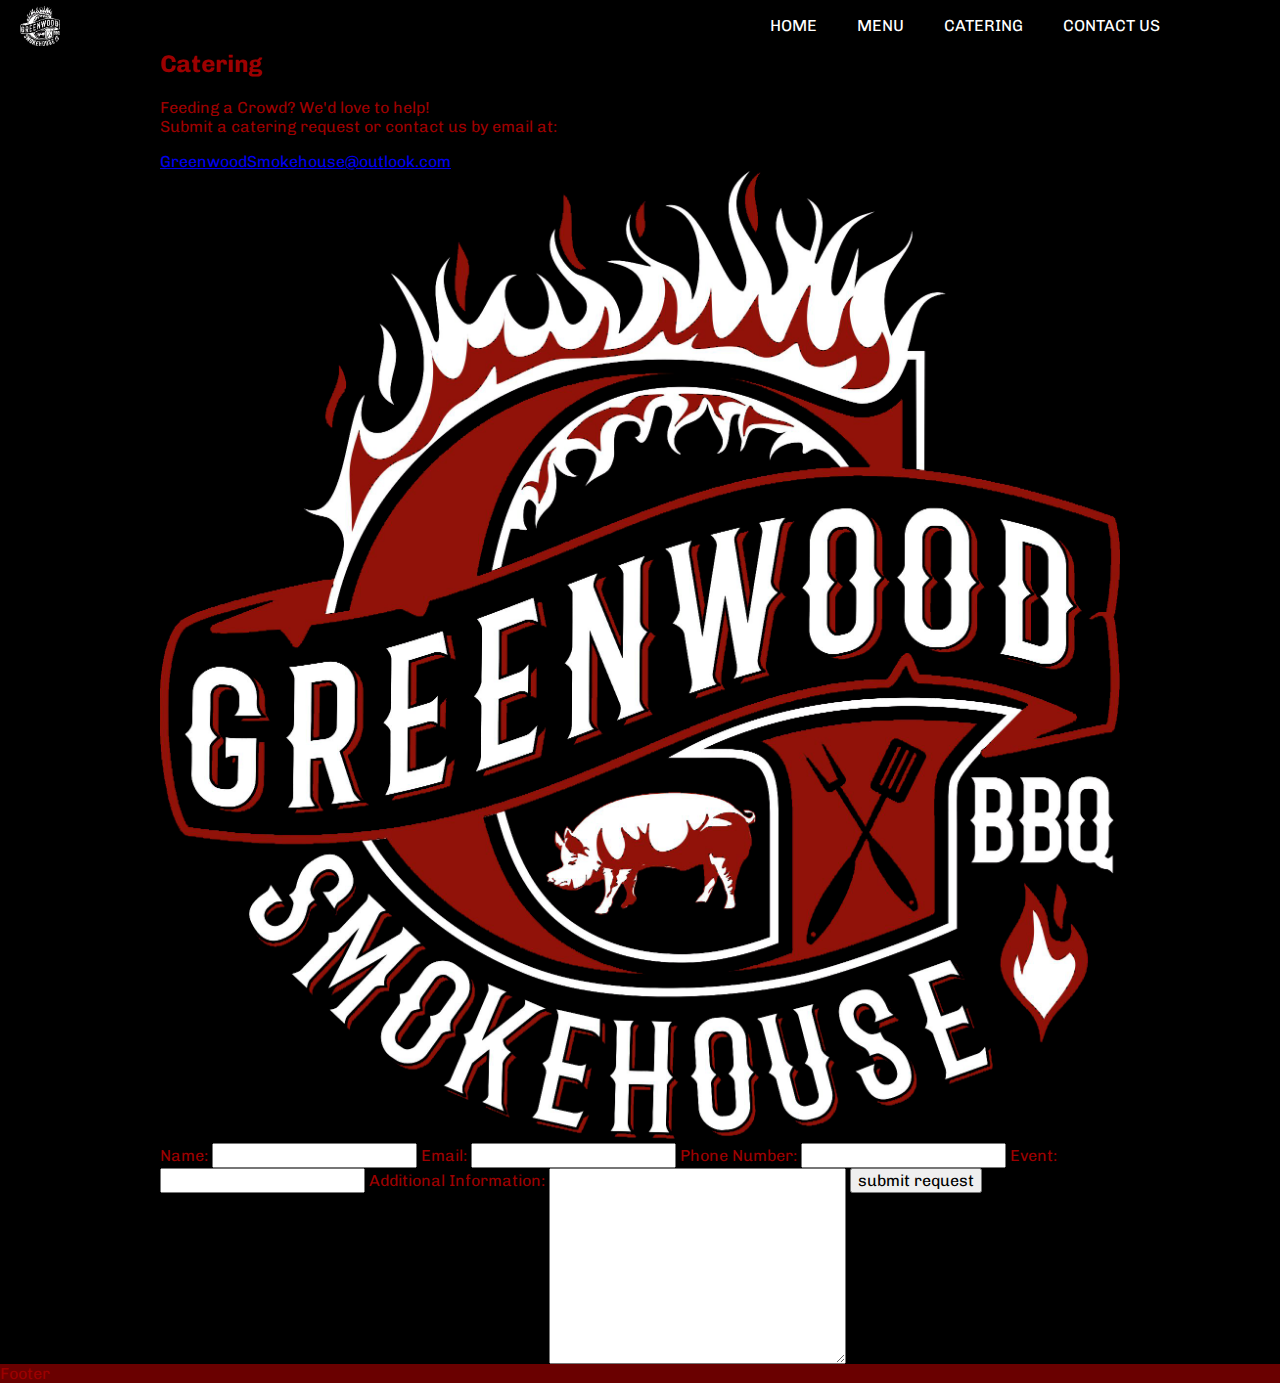
==== catering.html @ 719d257f "adding caterting page" ====
<!DOCTYPE html>
<html lang="en">
<head>
    <meta charset="UTF-8">
    <meta name="viewport" content="width=device-width, initial-scale=1.0">
    <meta http-equiv="X-UA-Compatible" content="ie=edge">
    <link type="image/png" href="./assets/logos/black-no-bg.png" rel="icon" />
    <link
    rel="stylesheet"
    href="https://use.fontawesome.com/releases/v5.0.13/css/all.css"
    integrity="sha384-DNOHZ68U8hZfKXOrtjWvjxusGo9WQnrNx2sqG0tfsghAvtVlRW3tvkXWZh58N9jp"
    crossorigin="anonymous"
  />
    <title>Catering | Greenwood Smokehouse</title>
    <link
    href="https://fonts.googleapis.com/css?family=Chivo:400,700|Rye"
    rel="stylesheet"
  />
  <link rel="stylesheet" href="./styles/styles.css" />

</head>
<body>
    <header>
        <div class="menu-bar">
            <div class="menu-left">
              <div class="menu-image-container black-inverse-img">
                <img src="./assets/logos/black-inverse.png" alt="" />
              </div>
              <div class="menu-image-container color-img-hover">
                <img src="./assets/logos/red-white-no-bg.png" alt="" />
              </div>
            </div>
            <div class="menu-right">
              <nav>
                <ul>
                  <li><a class="menu-link" href="#">Home</a></li>
                  <li><a class="menu-link" href="#">Menu</a></li>
                  <li><a class="menu-link" href="#">Catering</a></li>
                  <li><a class="menu-link" href="#">Contact Us</a></li>
                  <li>
                    <a href="#"><i class="fab fa-facebook-square"></i></a>
                  </li>
                  <li>
                    <a href="#"><i class="fab fa-instagram"></i></a>
                  </li>
                </ul>
              </nav>
            </div>
          </div>
    </header>
    <main class="catering-main">
      <div class="wrapper">
        <div class="catering-left">
          <h2>Greenwood Smokehouse<br/>Catering</h2>
          <p>Feeding a Crowd? We'd love to help!<br/>Submit a catering request or contact us by email at: </p>
          <a href="mailto:greenwoodsmokehouse@outlook.com?Subject=Catering%20Request" target="_top">GreenwoodSmokehouse@outlook.com</a>
          <div class="catering-image-container">
            <img src="./assets/logos/red-white-no-bg.png" alt="">
          </div>
        </div>
        <div class="catering-right">

          <form action="https://formspree.io/me@tylerackerman.io" method="POST" />

            <label for="name">Name:</label>
            <input type="text" id="name" name="name" required>

            <label for="email">Email:</label>
            <input type="email" id="email" name="email" required>

            <label for="phone-number">Phone Number:</label>
            <input type="text" id="phone-number" name="phone-number" required>

            <label for="event">Event:</label>
            <input type="text" id="event" name="event">

            <label for="message">Additional Information:</label>
            <textarea name="message" id="message" name="message" cols="30" rows="10"></textarea>

            <input type="submit" value="submit request">
          </form>

        </div>

      </div>

    </main>
    <footer class="catering-footer">Footer</footer>
</body>
</html>
---- styles/styles.css ----
article,
aside,
details,
figcaption,
figure,
footer,
header,
hgroup,
nav,
section,
summary {
  display: block; }

audio,
canvas,
video {
  display: inline-block; }

audio:not([controls]) {
  display: none;
  height: 0; }

[hidden] {
  display: none; }

html {
  font-family: sans-serif;
  -webkit-text-size-adjust: 100%;
  -ms-text-size-adjust: 100%; }

a:focus {
  outline: thin dotted; }

a:active,
a:hover {
  outline: 0; }

h1 {
  font-size: 2em; }

abbr[title] {
  border-bottom: 1px dotted; }

b,
strong {
  font-weight: 700; }

dfn {
  font-style: italic; }

mark {
  background: #ff0;
  color: #000; }

code,
kbd,
pre,
samp {
  font-family: monospace, serif;
  font-size: 1em; }

pre {
  white-space: pre-wrap;
  word-wrap: break-word; }

q {
  quotes: \201c \201d \2018 \2019; }

small {
  font-size: 80%; }

sub,
sup {
  font-size: 75%;
  line-height: 0;
  position: relative;
  vertical-align: baseline; }

sup {
  top: -0.5em; }

sub {
  bottom: -0.25em; }

img {
  border: 0; }

svg:not(:root) {
  overflow: hidden; }

fieldset {
  border: 1px solid silver;
  margin: 0 2px;
  padding: 0.35em 0.625em 0.75em; }

button,
input,
select,
textarea {
  font-family: inherit;
  font-size: 100%;
  margin: 0; }

button,
input {
  line-height: normal; }

button, html input[type=button], input[type=reset], input[type=submit] {
  -webkit-appearance: button;
  cursor: pointer; }

button[disabled],
input[disabled] {
  cursor: default; }

input[type="checkbox"],
input[type="radio"] {
  -webkit-box-sizing: border-box;
  box-sizing: border-box;
  padding: 0; }

input[type="search"] {
  -webkit-appearance: textfield;
  -moz-box-sizing: content-box;
  -webkit-box-sizing: content-box;
  box-sizing: content-box; }

input[type="search"]::-webkit-search-cancel-button,
input[type="search"]::-webkit-search-decoration {
  -webkit-appearance: none; }

textarea {
  overflow: auto;
  vertical-align: top; }

table {
  border-collapse: collapse;
  border-spacing: 0; }

body,
figure {
  margin: 0; }

legend,
button::-moz-focus-inner,
input::-moz-focus-inner {
  border: 0;
  padding: 0; }

.clearfix:after {
  visibility: hidden;
  display: block;
  font-size: 0;
  content: "";
  clear: both;
  height: 0; }

* {
  -moz-box-sizing: border-box;
  -webkit-box-sizing: border-box;
  box-sizing: border-box; }

img {
  max-width: 100%; }

.wrapper {
  max-width: 1100px;
  width: 75%;
  margin: 0 auto; }

html * {
  outline: none !important; }

@media (max-width: 1200px) {
  .wrapper {
    width: 85%; } }

html {
  scroll-behavior: smooth; }

h3 {
  margin: 0; }

body {
  background: black;
  color: #9d0000;
  font-family: "Chivo", sans-serif; }

header {
  overflow: hidden; }

.menu-bar {
  position: fixed;
  width: 100%;
  background: black;
  padding: 0px 20px;
  display: -webkit-box;
  display: -ms-flexbox;
  display: flex;
  -webkit-box-align: center;
  -ms-flex-align: center;
  align-items: center;
  -webkit-box-pack: justify;
  -ms-flex-pack: justify;
  justify-content: space-between;
  z-index: 10; }

.black-inverse-img {
  background: white;
  width: 40px;
  height: 40px;
  opacity: 1;
  -webkit-transition: ease-out 0.15s all;
  -o-transition: ease-out 0.15s all;
  transition: ease-out 0.15s all; }

.color-img-hover {
  background: black;
  width: 40px;
  height: 40px;
  opacity: 0;
  position: absolute;
  top: 5px;
  -webkit-transition: ease-out 0.15s all;
  -o-transition: ease-out 0.15s all;
  transition: ease-out 0.15s all; }

.menu-left {
  cursor: pointer; }
  .menu-left .menu-image-container {
    -webkit-transition: ease-out 0.15s all;
    -o-transition: ease-out 0.15s all;
    transition: ease-out 0.15s all; }
  .menu-left:hover .color-img-hover {
    opacity: 1; }
  .menu-left:hover .black-inverse-img {
    opacity: 0; }

.menu-right ul {
  display: -webkit-box;
  display: -ms-flexbox;
  display: flex;
  list-style-type: none; }
  .menu-right ul li {
    padding: 0px 20px; }
    .menu-right ul li a {
      text-decoration: none;
      color: #ffffff;
      -webkit-transition: ease-out 0.15s all;
      -o-transition: ease-out 0.15s all;
      transition: ease-out 0.15s all;
      text-transform: uppercase; }
      .menu-right ul li a:hover i.fa-instagram {
        background: -webkit-radial-gradient(30% 107%, circle, #fdf497 0%, #fdf497 5%, #fd5949 45%, #d6249f 60%, #285aeb 90%);
        background: -o-radial-gradient(30% 107%, circle, #fdf497 0%, #fdf497 5%, #fd5949 45%, #d6249f 60%, #285aeb 90%);
        background: radial-gradient(circle at 30% 107%, #fdf497 0%, #fdf497 5%, #fd5949 45%, #d6249f 60%, #285aeb 90%);
        -webkit-background-clip: text;
        -webkit-text-fill-color: transparent; }
      .menu-right ul li a.menu-link:hover {
        text-shadow: #9d0000 3px 3px 3px; }
      .menu-right ul li a:hover i.fa-facebook-square {
        color: #3b5998; }

header i.fa-facebook-square {
  right: 65px;
  font-size: 15.4px;
  font-size: 1.54rem;
  position: absolute;
  top: 50%;
  -webkit-transform: translateY(-50%);
  -ms-transform: translateY(-50%);
  transform: translateY(-50%); }

header i.fa-instagram {
  right: 20px;
  font-size: 15.4px;
  font-size: 1.54rem;
  position: absolute;
  top: 50%;
  -webkit-transform: translateY(-50%);
  -ms-transform: translateY(-50%);
  transform: translateY(-50%); }

.splash {
  z-index: 1;
  height: calc(100vh);
  background: -webkit-gradient(linear, left top, left bottom, from(rgba(0, 0, 0, 0.5)), to(rgba(0, 0, 0, 0.5))), url("../assets/background/flaming-bg.jpeg");
  background: -webkit-linear-gradient(rgba(0, 0, 0, 0.5), rgba(0, 0, 0, 0.5)), url("../assets/background/flaming-bg.jpeg");
  background: -o-linear-gradient(rgba(0, 0, 0, 0.5), rgba(0, 0, 0, 0.5)), url("../assets/background/flaming-bg.jpeg");
  background: linear-gradient(rgba(0, 0, 0, 0.5), rgba(0, 0, 0, 0.5)), url("../assets/background/flaming-bg.jpeg");
  background-attachment: fixed;
  background-size: cover;
  -webkit-filter: blur(4px);
  filter: blur(4px); }

.splash-contents {
  position: absolute;
  top: 45%;
  left: 50%;
  -webkit-transform: translate(-50%, -50%);
  -ms-transform: translate(-50%, -50%);
  transform: translate(-50%, -50%);
  z-index: 2;
  display: -webkit-box;
  display: -ms-flexbox;
  display: flex;
  -webkit-box-orient: vertical;
  -webkit-box-direction: normal;
  -ms-flex-flow: column wrap;
  flex-flow: column wrap;
  -webkit-box-align: center;
  -ms-flex-align: center;
  align-items: center; }
  .splash-contents img {
    height: 400px; }

.splash-text h2 {
  color: #ffffff;
  text-shadow: #9d0000 1px 1px 0px;
  font-size: 14px;
  font-size: 1.4rem;
  text-transform: uppercase;
  font-family: "Rye", cursive;
  text-align: center;
  padding-top: 30px; }

.splash-buttons {
  padding-top: 40px; }
  .splash-buttons a {
    padding: 10px 15px;
    text-decoration: none;
    text-transform: uppercase; }
    .splash-buttons a.learn-more {
      background-color: #9d0000;
      color: white;
      font-weight: bold;
      -webkit-transition: ease-out 0.15s all;
      -o-transition: ease-out 0.15s all;
      transition: ease-out 0.15s all; }
      .splash-buttons a.learn-more:hover {
        background-color: #d00000; }

.header-bottom {
  position: absolute;
  bottom: 0;
  background-color: rgba(157, 0, 0, 0.7);
  width: 100%;
  display: -webkit-box;
  display: -ms-flexbox;
  display: flex;
  -webkit-box-pack: justify;
  -ms-flex-pack: justify;
  justify-content: space-between;
  color: #ffffff;
  padding: 15px 20px;
  text-shadow: 3px 1px 1px #000000; }
  .header-bottom i {
    margin-right: 15px; }

.features {
  background-color: #000000;
  color: #ffffff;
  text-align: center;
  text-shadow: 2px 2px 1px #9d0000;
  padding: 50px 0 100px; }

.features__all {
  display: -webkit-box;
  display: -ms-flexbox;
  display: flex;
  -webkit-box-orient: horizontal;
  -webkit-box-direction: normal;
  -ms-flex-flow: row wrap;
  flex-flow: row wrap; }

.features__third {
  width: 33%;
  display: -webkit-box;
  display: -ms-flexbox;
  display: flex;
  -webkit-box-orient: vertical;
  -webkit-box-direction: normal;
  -ms-flex-flow: column wrap;
  flex-flow: column wrap;
  -webkit-box-align: center;
  -ms-flex-align: center;
  align-items: center;
  -webkit-box-pack: center;
  -ms-flex-pack: center;
  justify-content: center; }

.feature-icon-container {
  width: 150px;
  margin: 0 auto;
  padding: 20px 0; }
  .feature-icon-container img {
    height: 150px;
    -webkit-filter: drop-shadow(3px 3px 0 #9d0000);
    filter: drop-shadow(3px 3px 0 #9d0000); }

.features__title {
  font-family: "Rye", cursive;
  text-transform: uppercase;
  font-size: 22.4px;
  font-size: 2.24rem;
  margin-bottom: 40px; }

.third__title {
  font-size: 14px;
  font-size: 1.4rem; }

.third__title {
  -webkit-perspective: 1800px;
  perspective: 1800px; }

.card-flip {
  margin-top: 20px;
  position: relative;
  -webkit-transition: 0.4s all linear;
  -o-transition: 0.4s all linear;
  transition: 0.4s all linear;
  -webkit-transform-style: preserve-3d;
  transform-style: preserve-3d;
  width: 100%;
  height: 150px;
  transform-style: preserve-3d; }
  .card-flip:hover {
    -webkit-transform: rotateY(180deg);
    transform: rotateY(180deg); }
  .card-flip .front,
  .card-flip .back {
    position: absolute;
    -webkit-backface-visibility: hidden;
    backface-visibility: hidden;
    width: 100%; }
  .card-flip .front {
    -webkit-transform: rotateY(0deg);
    transform: rotateY(0deg);
    height: 100; }
  .card-flip .back {
    -webkit-transform: rotateY(180deg);
    transform: rotateY(180deg);
    height: 200px; }
  .card-flip .info-img {
    width: 40px;
    margin: 0 auto;
    padding: 10px 0 0 0; }
  .card-flip .info-text {
    text-shadow: none; }

footer {
  background-color: #6a0000; }
  footer .wrapper {
    color: #ffffff;
    display: -webkit-box;
    display: -ms-flexbox;
    display: flex;
    -webkit-box-pack: justify;
    -ms-flex-pack: justify;
    justify-content: space-between;
    -webkit-box-align: center;
    -ms-flex-align: center;
    align-items: center; }

footer li {
  list-style-type: none; }
  footer li a {
    text-decoration: none; }
    footer li a i {
      color: #ffffff;
      font-size: 15.4px;
      font-size: 1.54rem;
      margin-left: 10px; }
      footer li a i.fa-instagram:hover {
        background: -webkit-radial-gradient(30% 107%, circle, #fdf497 0%, #fdf497 5%, #fd5949 45%, #d6249f 60%, #285aeb 90%);
        background: -o-radial-gradient(30% 107%, circle, #fdf497 0%, #fdf497 5%, #fd5949 45%, #d6249f 60%, #285aeb 90%);
        background: radial-gradient(circle at 30% 107%, #fdf497 0%, #fdf497 5%, #fd5949 45%, #d6249f 60%, #285aeb 90%);
        -webkit-background-clip: text;
        -webkit-text-fill-color: transparent; }
      footer li a i.fa-facebook-square:hover {
        color: #3b5998; }
      footer li a i.fa-tripadvisor:hover {
        background: -webkit-linear-gradient(330deg, #00af87, #ffea4c);
        background: -o-linear-gradient(330deg, #00af87, #ffea4c);
        background: linear-gradient(120deg, #00af87, #ffea4c);
        -webkit-background-clip: text;
        -webkit-text-fill-color: transparent; }
      footer li a i.fa-twitter-square:hover {
        color: #00a2f8; }

footer ul {
  display: -webkit-box;
  display: -ms-flexbox;
  display: flex; }

.catering-splash {
  background: -webkit-gradient(linear, left top, left bottom, from(rgba(0, 0, 0, 0.4)), to(rgba(0, 0, 0, 0.4))), url("../assets/background/meat-sticks.jpeg");
  background: -webkit-linear-gradient(rgba(0, 0, 0, 0.4), rgba(0, 0, 0, 0.4)), url("../assets/background/meat-sticks.jpeg");
  background: -o-linear-gradient(rgba(0, 0, 0, 0.4), rgba(0, 0, 0, 0.4)), url("../assets/background/meat-sticks.jpeg");
  background: linear-gradient(rgba(0, 0, 0, 0.4), rgba(0, 0, 0, 0.4)), url("../assets/background/meat-sticks.jpeg");
  background-size: cover;
  background-repeat: no-repeat;
  background-attachment: fixed;
  -webkit-filter: blur(4px);
  filter: blur(4px);
  height: 300px; }

.catering {
  position: relative;
  overflow: hidden; }

.catering .wrapper {
  position: absolute;
  top: 25%;
  -webkit-transform: translateY(-50%);
  -ms-transform: translateY(-50%);
  transform: translateY(-50%);
  width: 100%;
  text-align: center;
  right: 50%;
  -webkit-transform: translateX(50%);
  -ms-transform: translateX(50%);
  transform: translateX(50%); }
  .catering .wrapper h3 {
    font-family: "Rye", cursive;
    color: #ffffff;
    text-transform: uppercase;
    text-shadow: #000000 3px 3px 3px;
    font-size: 22.4px;
    font-size: 2.24rem; }
  .catering .wrapper h4 {
    color: #ffffff;
    text-shadow: #000000 3px 3px 3px;
    margin: 10px 0;
    font-style: italic;
    font-size: 14px;
    font-size: 1.4rem; }
  .catering .wrapper .catering-button-container {
    margin-top: 40px; }
    .catering .wrapper .catering-button-container a {
      padding: 10px 15px;
      text-decoration: none;
      text-transform: uppercase;
      background-color: #9d0000;
      color: #ffffff;
      font-weight: bold;
      -webkit-transition: ease-out 0.15s all;
      -o-transition: ease-out 0.15s all;
      transition: ease-out 0.15s all; }
      .catering .wrapper .catering-button-container a:hover {
        background-color: #d00000; }

.instagram-feed {
  background-color: #000000;
  padding-bottom: 60px; }

.gallery-title {
  font-family: "Rye", cursive;
  color: #ffffff;
  text-shadow: #9d0000 3px 3px 3px;
  text-transform: uppercase;
  text-align: center; }
  .gallery-title h2 {
    font-size: 22.4px;
    font-size: 2.24rem;
    padding: 80px 0 40px 0;
    margin: 0; }

.gallery-subtitle {
  text-align: center;
  color: #ffffff;
  font-size: 12.6px;
  font-size: 1.26rem;
  font-style: italic;
  margin-bottom: 40px; }
  .gallery-subtitle a {
    text-decoration: none;
    text-shadow: 2px 2px 1px #9d0000;
    color: #ffffff;
    -webkit-transition: ease-out 0.15s all;
    -o-transition: ease-out 0.15s all;
    transition: ease-out 0.15s all; }
    .gallery-subtitle a:hover {
      color: #9d0000;
      text-shadow: 2px 2px 1px #000000; }
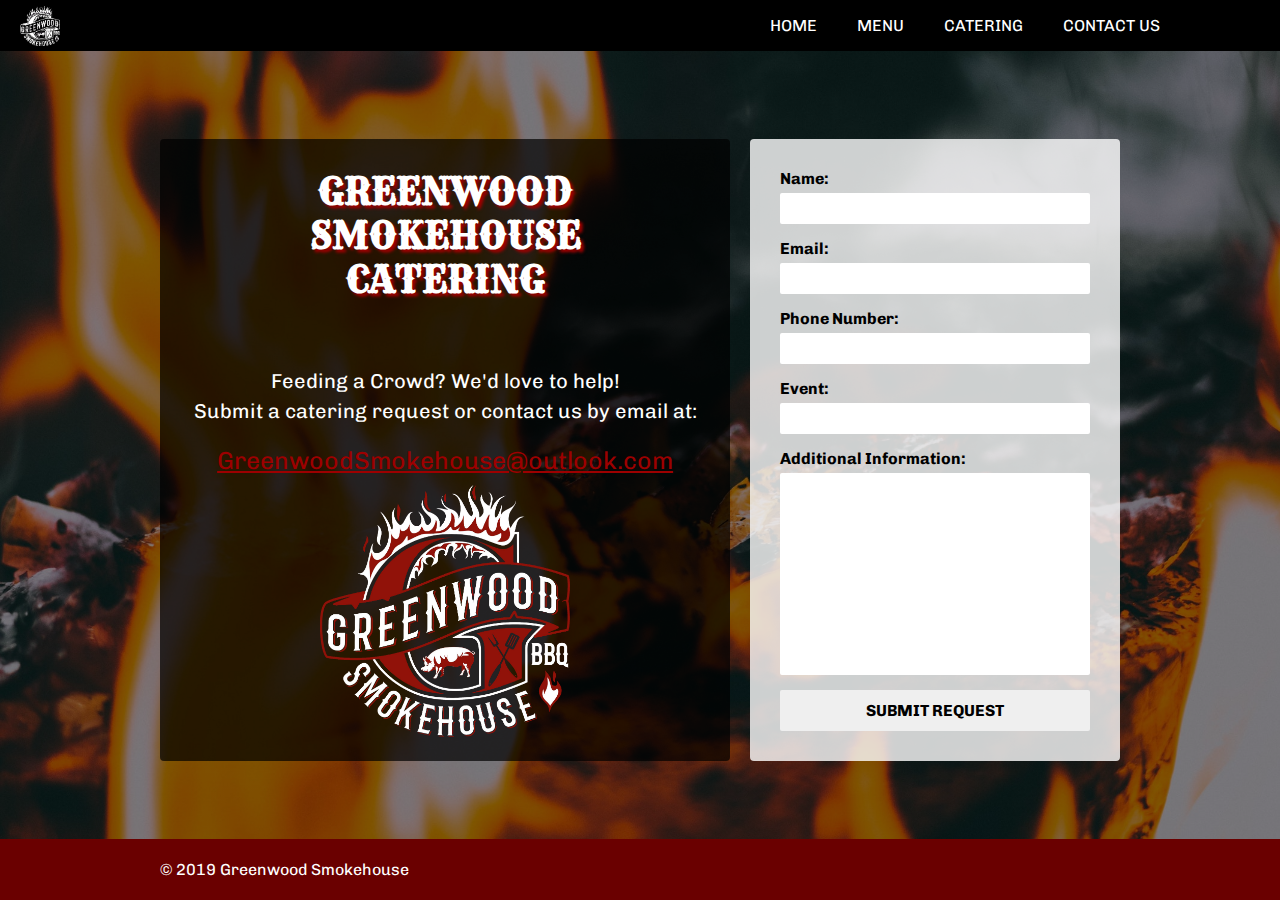
==== commit b80bdd35: "finished catering form" ====
--- a/catering.html
+++ b/catering.html
@@ -85,6 +85,36 @@
       </div>
 
     </main>
-    <footer class="catering-footer">Footer</footer>
+    <footer class="catering-footer">
+      <div class="wrapper">
+        <div class="footer-left">© 2019 Greenwood Smokehouse</div>
+        <div class="footer-right">
+          <ul class="footer-icons">
+            <li>
+              <a href="#">
+                <i class="fab fa-facebook-square"></i>
+              </a>
+            </li>
+            <li>
+              <a href="#">
+                <i class="fab fa-instagram"></i>
+              </a>
+            </li>
+            <li>
+              <a href="#">
+                <i class="fab fa-twitter-square"></i>
+              </a>
+            </li>
+            <li>
+              <a
+                href="https://www.tripadvisor.ca/Restaurant_Review-g155019-d5857743-Reviews-Greenwood_Smokehouse_BBQ-Toronto_Ontario.html"
+              >
+                <i class="fab fa-tripadvisor"></i>
+              </a>
+            </li>
+          </ul>
+        </div>
+      </div>
+    </footer>
 </body>
 </html>--- a/styles/styles.css
+++ b/styles/styles.css
@@ -583,3 +583,117 @@
     .gallery-subtitle a:hover {
       color: #9d0000;
       text-shadow: 2px 2px 1px #000000; }
+
+main.catering-main {
+  position: relative;
+  display: -webkit-box;
+  display: -ms-flexbox;
+  display: flex;
+  -webkit-box-pack: center;
+  -ms-flex-pack: center;
+  justify-content: center;
+  -webkit-box-align: center;
+  -ms-flex-align: center;
+  align-items: center;
+  height: 100vh;
+  background-image: -webkit-gradient(linear, left top, left bottom, from(rgba(0, 0, 0, 0.5)), to(rgba(0, 0, 0, 0.5))), url("../assets/background/flaming-bg.jpeg");
+  background-image: -webkit-linear-gradient(rgba(0, 0, 0, 0.5), rgba(0, 0, 0, 0.5)), url("../assets/background/flaming-bg.jpeg");
+  background-image: -o-linear-gradient(rgba(0, 0, 0, 0.5), rgba(0, 0, 0, 0.5)), url("../assets/background/flaming-bg.jpeg");
+  background-image: linear-gradient(rgba(0, 0, 0, 0.5), rgba(0, 0, 0, 0.5)), url("../assets/background/flaming-bg.jpeg");
+  background-size: cover; }
+  main.catering-main .wrapper {
+    display: -webkit-box;
+    display: -ms-flexbox;
+    display: flex; }
+
+textarea {
+  resize: none;
+  width: 100%; }
+
+.catering-left {
+  width: 60%;
+  background-color: rgba(0, 0, 0, 0.7);
+  margin-right: 10px;
+  padding: 30px;
+  border-radius: 4px;
+  position: relative;
+  color: white;
+  text-align: center; }
+  .catering-left p {
+    margin-top: 65px;
+    line-height: 30px;
+    font-size: 12.6px;
+    font-size: 1.26rem; }
+  .catering-left a {
+    font-size: 15.4px;
+    font-size: 1.54rem;
+    color: #9d0000;
+    -webkit-transition: ease-out 0.15s all;
+    -o-transition: ease-out 0.15s all;
+    transition: ease-out 0.15s all; }
+    .catering-left a:hover {
+      color: #ff3737; }
+
+.catering-right {
+  width: 40%; }
+
+.catering-right form {
+  display: -webkit-box;
+  display: -ms-flexbox;
+  display: flex;
+  -webkit-box-orient: vertical;
+  -webkit-box-direction: normal;
+  -ms-flex-flow: column wrap;
+  flex-flow: column wrap;
+  padding: 30px;
+  background-color: rgba(255, 255, 255, 0.8);
+  border-radius: 4px;
+  margin-left: 10px;
+  color: #000000; }
+  .catering-right form input,
+  .catering-right form textarea {
+    border: 1px solid transparent;
+    border-radius: 2px;
+    margin-bottom: 15px;
+    padding: 5px; }
+    .catering-right form input:focus,
+    .catering-right form textarea:focus {
+      border: 1px solid #9d0000; }
+  .catering-right form label {
+    margin-bottom: 5px;
+    font-weight: bold; }
+  .catering-right form input[type=submit] {
+    text-transform: uppercase;
+    font-weight: bold;
+    padding: 10px;
+    margin-bottom: 0;
+    -webkit-transition: ease-out 0.15s all;
+    -o-transition: ease-out 0.15s all;
+    transition: ease-out 0.15s all; }
+    .catering-right form input[type=submit]:hover {
+      background-color: #ffd0d0; }
+
+footer.catering-footer {
+  position: absolute;
+  bottom: 0;
+  width: 100%; }
+
+.catering-main h2 {
+  font-family: "Rye", cursive;
+  text-transform: uppercase;
+  color: #ffffff;
+  text-shadow: #9d0000 3px 3px 3px;
+  text-align: center;
+  font-size: 22.4px;
+  font-size: 2.24rem;
+  margin: 0; }
+
+.catering-image-container {
+  width: 250px;
+  margin: 20px auto;
+  position: absolute;
+  bottom: 0;
+  left: 50%;
+  -webkit-transform: translateX(-50%);
+  -ms-transform: translateX(-50%);
+  transform: translateX(-50%); }
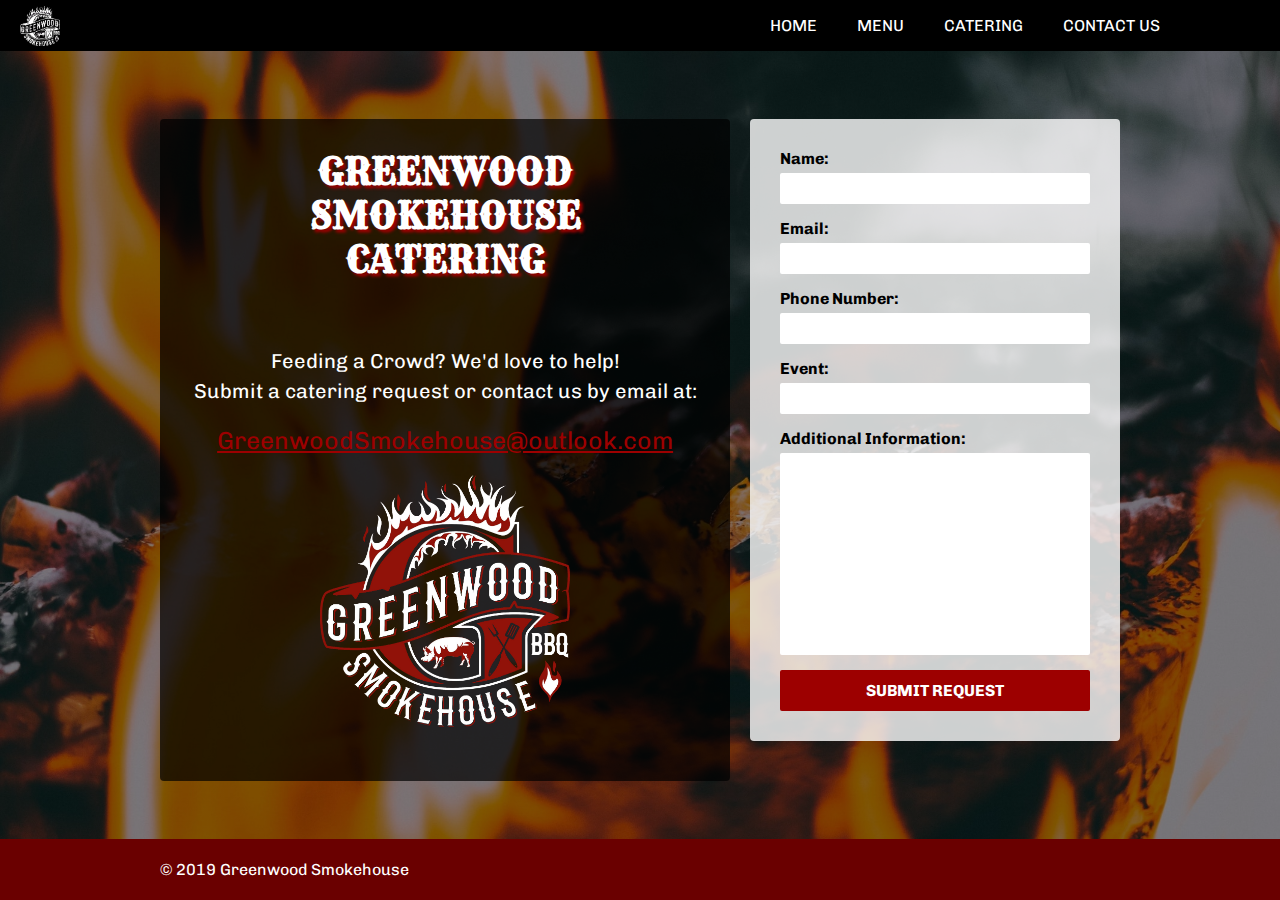
==== commit c070b457: "finished responsiveness on main" ====
--- a/catering.html
+++ b/catering.html
@@ -1,89 +1,142 @@
 <!DOCTYPE html>
 <html lang="en">
-<head>
-    <meta charset="UTF-8">
-    <meta name="viewport" content="width=device-width, initial-scale=1.0">
-    <meta http-equiv="X-UA-Compatible" content="ie=edge">
+  <head>
+    <meta charset="UTF-8" />
+    <meta name="viewport" content="width=device-width, initial-scale=1.0" />
+    <meta http-equiv="X-UA-Compatible" content="ie=edge" />
     <link type="image/png" href="./assets/logos/black-no-bg.png" rel="icon" />
     <link
-    rel="stylesheet"
-    href="https://use.fontawesome.com/releases/v5.0.13/css/all.css"
-    integrity="sha384-DNOHZ68U8hZfKXOrtjWvjxusGo9WQnrNx2sqG0tfsghAvtVlRW3tvkXWZh58N9jp"
-    crossorigin="anonymous"
-  />
+      rel="stylesheet"
+      href="https://use.fontawesome.com/releases/v5.0.13/css/all.css"
+      integrity="sha384-DNOHZ68U8hZfKXOrtjWvjxusGo9WQnrNx2sqG0tfsghAvtVlRW3tvkXWZh58N9jp"
+      crossorigin="anonymous"
+    />
     <title>Catering | Greenwood Smokehouse</title>
     <link
-    href="https://fonts.googleapis.com/css?family=Chivo:400,700|Rye"
-    rel="stylesheet"
-  />
-  <link rel="stylesheet" href="./styles/styles.css" />
+      href="https://fonts.googleapis.com/css?family=Chivo:400,700|Rye"
+      rel="stylesheet"
+    />
+    <link rel="stylesheet" href="./styles/styles.css" />
+  </head>
+  <body>
+    <header class="mobile-header">
+      <div class="menu-bar">
+        <div class="menu-left">
+          <a class="home-image" href="./index.html">
+            <div class="menu-image-container black-inverse-img">
+              <img src="./assets/logos/black-inverse.png" alt="" />
+            </div>
+            <div class="menu-image-container color-img-hover">
+              <img src="./assets/logos/red-white-no-bg.png" alt="" />
+            </div>
+          </a>
+        </div>
 
-</head>
-<body>
-    <header>
-        <div class="menu-bar">
-            <div class="menu-left">
-              <div class="menu-image-container black-inverse-img">
-                <img src="./assets/logos/black-inverse.png" alt="" />
-              </div>
-              <div class="menu-image-container color-img-hover">
-                <img src="./assets/logos/red-white-no-bg.png" alt="" />
-              </div>
+        <input id="burger" type="checkbox" />
+
+        <label for="burger">
+          <span></span>
+          <span></span>
+          <span></span>
+        </label>
+
+        <nav>
+          <ul>
+            <li><a class="menu-link" href="./index.html">Home</a></li>
+            <li><a class="menu-link" href="./menu.html">Menu</a></li>
+            <li><a class="menu-link" href="./catering.html">Catering</a></li>
+            <li><a class="menu-link" href="./contact.html">Contact Us</a></li>
+          </ul>
+        </nav>
+      </div>
+    </header>
+    <header class="normal-header">
+      <div class="menu-bar">
+        <div class="menu-left">
+          <a href="./index.html">
+            <div class="menu-image-container black-inverse-img">
+              <img src="./assets/logos/black-inverse.png" alt="" />
             </div>
-            <div class="menu-right">
-              <nav>
-                <ul>
-                  <li><a class="menu-link" href="#">Home</a></li>
-                  <li><a class="menu-link" href="#">Menu</a></li>
-                  <li><a class="menu-link" href="#">Catering</a></li>
-                  <li><a class="menu-link" href="#">Contact Us</a></li>
-                  <li>
-                    <a href="#"><i class="fab fa-facebook-square"></i></a>
-                  </li>
-                  <li>
-                    <a href="#"><i class="fab fa-instagram"></i></a>
-                  </li>
-                </ul>
-              </nav>
+            <div class="menu-image-container color-img-hover">
+              <img src="./assets/logos/red-white-no-bg.png" alt="" />
             </div>
-          </div>
+          </a>
+        </div>
+        <div class="menu-right">
+          <nav>
+            <ul>
+              <li><a class="menu-link" href="./index.html">Home</a></li>
+              <li><a class="menu-link" href="./menu.html">Menu</a></li>
+              <li><a class="menu-link" href="./catering.html">Catering</a></li>
+              <li><a class="menu-link" href="./contact.html">Contact Us</a></li>
+              <li>
+                <a href="#"><i class="fab fa-facebook-square"></i></a>
+              </li>
+              <li>
+                <a href="#"><i class="fab fa-instagram"></i></a>
+              </li>
+            </ul>
+          </nav>
+        </div>
+      </div>
     </header>
     <main class="catering-main">
       <div class="wrapper">
         <div class="catering-left">
-          <h2>Greenwood Smokehouse<br/>Catering</h2>
-          <p>Feeding a Crowd? We'd love to help!<br/>Submit a catering request or contact us by email at: </p>
-          <a href="mailto:greenwoodsmokehouse@outlook.com?Subject=Catering%20Request" target="_top">GreenwoodSmokehouse@outlook.com</a>
+          <h2>Greenwood Smokehouse<br />Catering</h2>
+          <p>
+            Feeding a Crowd? We'd love to help!<br />Submit a catering request
+            or contact us by email at:
+          </p>
+          <a
+            href="mailto:greenwoodsmokehouse@outlook.com?Subject=Catering%20Request"
+            target="_top"
+            >GreenwoodSmokehouse@outlook.com</a
+          >
           <div class="catering-image-container">
-            <img src="./assets/logos/red-white-no-bg.png" alt="">
+            <img src="./assets/logos/red-white-no-bg.png" alt="" />
           </div>
         </div>
         <div class="catering-right">
+          <form action="https://formspree.io/me@tylerackerman.io" method="POST">
+            <div>
+              <label for="name">Name:</label>
+              <input type="text" id="name" name="name" required />
+            </div>
+            <div>
+              <label for="email">Email:</label>
+              <input type="email" id="email" name="email" required />
+            </div>
 
-          <form action="https://formspree.io/me@tylerackerman.io" method="POST" />
-
-            <label for="name">Name:</label>
-            <input type="text" id="name" name="name" required>
-
-            <label for="email">Email:</label>
-            <input type="email" id="email" name="email" required>
-
-            <label for="phone-number">Phone Number:</label>
-            <input type="text" id="phone-number" name="phone-number" required>
-
-            <label for="event">Event:</label>
-            <input type="text" id="event" name="event">
+            <div>
+              <label for="phone-number">Phone Number:</label>
+              <input
+                type="text"
+                id="phone-number"
+                name="phone-number"
+                required
+              />
+            </div>
+            <div>
+              <div>
+                <label for="event">Event:</label>
+                <input type="text" id="event" name="event" />
+              </div>
+            </div>
 
             <label for="message">Additional Information:</label>
-            <textarea name="message" id="message" name="message" cols="30" rows="10"></textarea>
+            <textarea
+              name="message"
+              id="message"
+              name="message"
+              cols="30"
+              rows="10"
+            ></textarea>
 
-            <input type="submit" value="submit request">
+            <input type="submit" value="submit request" />
           </form>
-
         </div>
-
       </div>
-
     </main>
     <footer class="catering-footer">
       <div class="wrapper">
@@ -91,22 +144,29 @@
         <div class="footer-right">
           <ul class="footer-icons">
             <li>
-              <a href="#">
+              <a
+                target="_blank"
+                href="https://www.facebook.com/GreenwoodSmokehouseBBQ/"
+              >
                 <i class="fab fa-facebook-square"></i>
               </a>
             </li>
             <li>
-              <a href="#">
+              <a
+                target="_blank"
+                href="https://www.instagram.com/greenwoodsmokehousebbq/"
+              >
                 <i class="fab fa-instagram"></i>
               </a>
             </li>
             <li>
-              <a href="#">
+              <a target="_blank" href="https://twitter.com/Greenwood_BBQ">
                 <i class="fab fa-twitter-square"></i>
               </a>
             </li>
             <li>
               <a
+                target="_blank"
                 href="https://www.tripadvisor.ca/Restaurant_Review-g155019-d5857743-Reviews-Greenwood_Smokehouse_BBQ-Toronto_Ontario.html"
               >
                 <i class="fab fa-tripadvisor"></i>
@@ -116,5 +176,5 @@
         </div>
       </div>
     </footer>
-</body>
-</html>+  </body>
+</html>
--- a/styles/styles.css
+++ b/styles/styles.css
@@ -261,33 +261,35 @@
       .menu-right ul li a:hover i.fa-facebook-square {
         color: #3b5998; }
 
-header i.fa-facebook-square {
-  right: 65px;
-  font-size: 15.4px;
-  font-size: 1.54rem;
-  position: absolute;
-  top: 50%;
-  -webkit-transform: translateY(-50%);
-  -ms-transform: translateY(-50%);
-  transform: translateY(-50%); }
-
-header i.fa-instagram {
-  right: 20px;
-  font-size: 15.4px;
-  font-size: 1.54rem;
-  position: absolute;
-  top: 50%;
-  -webkit-transform: translateY(-50%);
-  -ms-transform: translateY(-50%);
-  transform: translateY(-50%); }
+header {
+  position: relative; }
+  header i.fa-facebook-square {
+    right: 65px;
+    font-size: 15.4px;
+    font-size: 1.54rem;
+    position: absolute;
+    top: 50%;
+    -webkit-transform: translateY(-50%);
+    -ms-transform: translateY(-50%);
+    transform: translateY(-50%); }
+  header i.fa-instagram {
+    right: 20px;
+    font-size: 15.4px;
+    font-size: 1.54rem;
+    position: absolute;
+    top: 50%;
+    -webkit-transform: translateY(-50%);
+    -ms-transform: translateY(-50%);
+    transform: translateY(-50%); }
 
 .splash {
   z-index: 1;
+  overflow: scroll;
   height: calc(100vh);
-  background: -webkit-gradient(linear, left top, left bottom, from(rgba(0, 0, 0, 0.5)), to(rgba(0, 0, 0, 0.5))), url("../assets/background/flaming-bg.jpeg");
-  background: -webkit-linear-gradient(rgba(0, 0, 0, 0.5), rgba(0, 0, 0, 0.5)), url("../assets/background/flaming-bg.jpeg");
-  background: -o-linear-gradient(rgba(0, 0, 0, 0.5), rgba(0, 0, 0, 0.5)), url("../assets/background/flaming-bg.jpeg");
-  background: linear-gradient(rgba(0, 0, 0, 0.5), rgba(0, 0, 0, 0.5)), url("../assets/background/flaming-bg.jpeg");
+  background: -webkit-gradient(linear, left top, left bottom, from(rgba(0, 0, 0, 0.5)), to(rgba(0, 0, 0, 0.5))), url("../assets/background/flaming_bg.jpg");
+  background: -webkit-linear-gradient(rgba(0, 0, 0, 0.5), rgba(0, 0, 0, 0.5)), url("../assets/background/flaming_bg.jpg");
+  background: -o-linear-gradient(rgba(0, 0, 0, 0.5), rgba(0, 0, 0, 0.5)), url("../assets/background/flaming_bg.jpg");
+  background: linear-gradient(rgba(0, 0, 0, 0.5), rgba(0, 0, 0, 0.5)), url("../assets/background/flaming_bg.jpg");
   background-attachment: fixed;
   background-size: cover;
   -webkit-filter: blur(4px);
@@ -312,7 +314,7 @@
   -ms-flex-align: center;
   align-items: center; }
   .splash-contents img {
-    height: 400px; }
+    width: 400px; }
 
 .splash-text h2 {
   color: #ffffff;
@@ -356,6 +358,30 @@
   text-shadow: 3px 1px 1px #000000; }
   .header-bottom i {
     margin-right: 15px; }
+
+@media only screen and (max-width: 1240px) {
+  .splash-text {
+    width: 620px; } }
+
+#pixlee_widget_iframe47f85a4b-662c-98f6-b21c-dbdfdcf42f59 {
+  max-width: 100vw; }
+
+@media only screen and (max-width: 500px) {
+  .splash-img {
+    width: 300px; } }
+
+@media only screen and (max-width: 550px) {
+  .header-bottom {
+    -webkit-box-pack: center;
+    -ms-flex-pack: center;
+    justify-content: center;
+    -webkit-box-align: center;
+    -ms-flex-align: center;
+    align-items: center;
+    -webkit-box-orient: vertical;
+    -webkit-box-direction: normal;
+    -ms-flex-flow: column wrap;
+    flex-flow: column wrap; } }
 
 .features {
   background-color: #000000;
@@ -448,6 +474,21 @@
   .card-flip .info-text {
     text-shadow: none; }
 
+@media only screen and (max-width: 550px) {
+  .features__all {
+    -webkit-box-orient: vertical;
+    -webkit-box-direction: normal;
+    -ms-flex-flow: column wrap;
+    flex-flow: column wrap;
+    -webkit-box-align: center;
+    -ms-flex-align: center;
+    align-items: center; }
+    .features__all .features__third {
+      margin-bottom: 80px;
+      width: 100%; }
+      .features__all .features__third.features__right {
+        margin-bottom: 0px; } }
+
 footer {
   background-color: #6a0000; }
   footer .wrapper {
@@ -492,6 +533,22 @@
   display: -webkit-box;
   display: -ms-flexbox;
   display: flex; }
+
+@media only screen and (max-width: 550px) {
+  footer .wrapper {
+    -webkit-box-pack: center;
+    -ms-flex-pack: center;
+    justify-content: center;
+    -webkit-box-align: center;
+    -ms-flex-align: center;
+    align-items: center;
+    -webkit-box-orient: vertical;
+    -webkit-box-direction: normal;
+    -ms-flex-flow: column wrap;
+    flex-flow: column wrap;
+    padding-top: 10px; }
+    footer .wrapper ul {
+      padding: 0; } }
 
 .catering-splash {
   background: -webkit-gradient(linear, left top, left bottom, from(rgba(0, 0, 0, 0.4)), to(rgba(0, 0, 0, 0.4))), url("../assets/background/meat-sticks.jpeg");
@@ -595,11 +652,11 @@
   -webkit-box-align: center;
   -ms-flex-align: center;
   align-items: center;
-  height: 100vh;
-  background-image: -webkit-gradient(linear, left top, left bottom, from(rgba(0, 0, 0, 0.5)), to(rgba(0, 0, 0, 0.5))), url("../assets/background/flaming-bg.jpeg");
-  background-image: -webkit-linear-gradient(rgba(0, 0, 0, 0.5), rgba(0, 0, 0, 0.5)), url("../assets/background/flaming-bg.jpeg");
-  background-image: -o-linear-gradient(rgba(0, 0, 0, 0.5), rgba(0, 0, 0, 0.5)), url("../assets/background/flaming-bg.jpeg");
-  background-image: linear-gradient(rgba(0, 0, 0, 0.5), rgba(0, 0, 0, 0.5)), url("../assets/background/flaming-bg.jpeg");
+  min-height: 100vh;
+  background-image: -webkit-gradient(linear, left top, left bottom, from(rgba(0, 0, 0, 0.5)), to(rgba(0, 0, 0, 0.5))), url("../assets/background/flaming_bg.jpg");
+  background-image: -webkit-linear-gradient(rgba(0, 0, 0, 0.5), rgba(0, 0, 0, 0.5)), url("../assets/background/flaming_bg.jpg");
+  background-image: -o-linear-gradient(rgba(0, 0, 0, 0.5), rgba(0, 0, 0, 0.5)), url("../assets/background/flaming_bg.jpg");
+  background-image: linear-gradient(rgba(0, 0, 0, 0.5), rgba(0, 0, 0, 0.5)), url("../assets/background/flaming_bg.jpg");
   background-size: cover; }
   main.catering-main .wrapper {
     display: -webkit-box;
@@ -662,15 +719,17 @@
   .catering-right form label {
     margin-bottom: 5px;
     font-weight: bold; }
-  .catering-right form input[type=submit] {
+  .catering-right form input[type="submit"] {
     text-transform: uppercase;
     font-weight: bold;
     padding: 10px;
     margin-bottom: 0;
     -webkit-transition: ease-out 0.15s all;
     -o-transition: ease-out 0.15s all;
-    transition: ease-out 0.15s all; }
-    .catering-right form input[type=submit]:hover {
+    transition: ease-out 0.15s all;
+    background-color: #9d0000;
+    color: #ffffff; }
+    .catering-right form input[type="submit"]:hover {
       background-color: #ffd0d0; }
 
 footer.catering-footer {
@@ -690,10 +749,404 @@
 
 .catering-image-container {
   width: 250px;
-  margin: 20px auto;
+  margin: 20px auto; }
+
+.catering-right form div {
+  display: -webkit-box;
+  display: -ms-flexbox;
+  display: flex;
+  -webkit-box-orient: vertical;
+  -webkit-box-direction: normal;
+  -ms-flex-flow: column wrap;
+  flex-flow: column wrap; }
+
+@media only screen and (max-width: 1100px) {
+  .catering-main .wrapper {
+    -webkit-box-orient: vertical;
+    -webkit-box-direction: normal;
+    -ms-flex-flow: column wrap;
+    flex-flow: column wrap;
+    -webkit-box-pack: center;
+    -ms-flex-pack: center;
+    justify-content: center;
+    -webkit-box-align: center;
+    -ms-flex-align: center;
+    align-items: center;
+    width: 80%;
+    height: initial; }
+    .catering-main .wrapper .catering-left,
+    .catering-main .wrapper .catering-right {
+      width: 100%; } }
+
+html,
+body {
+  overflow: auto; }
+
+html {
+  position: relative;
+  min-height: 100%; }
+
+.contact-us__left {
+  width: 55%;
+  padding: 25px;
+  color: #ffffff; }
+  .contact-us__left i {
+    color: #9d0000; }
+  .contact-us__left a {
+    text-decoration: none;
+    color: #ffffff; }
+  .contact-us__left h2 {
+    font-family: "Rye", cursive;
+    color: #ffffff;
+    text-transform: uppercase;
+    text-shadow: #9d0000 3px 3px 3px;
+    font-size: 19.6px;
+    font-size: 1.96rem;
+    margin: 0;
+    margin-bottom: 20px; }
+  .contact-us__left .day-hours {
+    position: relative;
+    padding-bottom: 7px; }
+    .contact-us__left .day-hours span {
+      color: #ffffff;
+      text-shadow: 3px 3px 3px #9d0000; }
+      .contact-us__left .day-hours span.hours-right {
+        color: #ffffff;
+        position: absolute;
+        left: 120px;
+        text-align: right;
+        text-shadow: none; }
+
+.contact-us__right {
+  width: 45%; }
+
+.contact-us .wrapper {
+  display: -webkit-box;
+  display: -ms-flexbox;
+  display: flex;
+  background-color: rgba(0, 0, 0, 0.7);
+  border-radius: 4px;
+  overflow: hidden;
+  position: absolute;
+  top: 10%;
+  -webkit-transform: translateY(-50%);
+  -ms-transform: translateY(-50%);
+  transform: translateY(-50%);
+  right: 50%;
+  -webkit-transform: translateX(50%);
+  -ms-transform: translateX(50%);
+  transform: translateX(50%); }
+
+.contact-footer {
   position: absolute;
   bottom: 0;
-  left: 50%;
-  -webkit-transform: translateX(-50%);
-  -ms-transform: translateX(-50%);
-  transform: translateX(-50%); }
+  width: 100%; }
+
+.contact-us {
+  background-color: #0d0d0d;
+  background-image: url("../assets/logos/red-white-no-bg.png");
+  background-repeat: no-repeat;
+  background-size: 700px;
+  height: calc(100vh - 51px);
+  background-position: center 30px;
+  position: relative;
+  top: 51px; }
+
+.contact-us__methods {
+  margin-bottom: 40px; }
+  .contact-us__methods div {
+    padding: 5px; }
+    .contact-us__methods div a {
+      font-family: "Chivo", sans-serif;
+      -webkit-transition: ease-out 0.15s all;
+      -o-transition: ease-out 0.15s all;
+      transition: ease-out 0.15s all; }
+      .contact-us__methods div a:hover {
+        color: #9d0000;
+        text-decoration: underline; }
+    .contact-us__methods div i {
+      margin-right: 10px;
+      font-size: 12.6px;
+      font-size: 1.26rem;
+      color: #ffffff;
+      text-shadow: 3px 3px 3px #9d0000; }
+
+.menu .wrapper.menu-wrapper {
+  background-color: #ffffff;
+  position: relative;
+  top: 70px;
+  padding: 20px;
+  display: -webkit-box;
+  display: -ms-flexbox;
+  display: flex;
+  -webkit-box-pack: justify;
+  -ms-flex-pack: justify;
+  justify-content: space-between;
+  -webkit-box-orient: horizontal;
+  -webkit-box-direction: normal;
+  -ms-flex-flow: row wrap;
+  flex-flow: row wrap;
+  margin-bottom: 80px;
+  border: 5px solid #9d0000; }
+  .menu .wrapper.menu-wrapper .logo-container {
+    width: 250px;
+    margin: 0 auto; }
+
+footer.menu-footer {
+  position: absolute;
+  width: 100%;
+  margin-top: 10px; }
+
+.category {
+  width: 100%; }
+  .category h2 {
+    font-family: "Rye", cursive;
+    color: #9d0000;
+    text-transform: uppercase;
+    margin: 0;
+    font-size: 16.8px;
+    font-size: 1.68rem;
+    text-align: center; }
+  .category .items-container {
+    margin-top: 15px;
+    padding: 20px 0;
+    display: -webkit-box;
+    display: -ms-flexbox;
+    display: flex;
+    -webkit-box-orient: horizontal;
+    -webkit-box-direction: normal;
+    -ms-flex-flow: row wrap;
+    flex-flow: row wrap;
+    -webkit-box-pack: justify;
+    -ms-flex-pack: justify;
+    justify-content: space-between; }
+    .category .items-container .one-item {
+      width: 48%;
+      -webkit-transition: ease-out 0.15s all;
+      -o-transition: ease-out 0.15s all;
+      transition: ease-out 0.15s all; }
+  .category span {
+    display: block;
+    font-weight: bold;
+    float: left;
+    font-size: 12.6px;
+    font-size: 1.26rem; }
+    .category span.price {
+      text-align: right;
+      font-size: 10.5px;
+      font-size: 1.05rem;
+      width: 25%; }
+    .category span.item-name {
+      width: 75%; }
+  .category p.item-info {
+    clear: both;
+    color: #000000;
+    text-align: justify; }
+
+.category-desc {
+  color: #000000;
+  font-style: italic;
+  font-size: 8.4px;
+  font-size: 0.84rem;
+  margin: 10px 0;
+  text-align: center; }
+
+.stylistic-line {
+  height: 2px;
+  width: 100px;
+  background-color: #9d0000;
+  margin: 10px auto; }
+
+.small {
+  width: 48%; }
+  .small .one-item {
+    width: 100%; }
+    .small .one-item .item-name {
+      width: 100%; }
+
+.kids .one-item {
+  margin-bottom: 16px; }
+
+.platters .one-item {
+  width: 31% !important; }
+
+.one-item:hover {
+  -webkit-transform: scale(1.02);
+  -ms-transform: scale(1.02);
+  transform: scale(1.02); }
+
+.sides .items-container {
+  -webkit-box-pack: center;
+  -ms-flex-pack: center;
+  justify-content: center; }
+  .sides .items-container .item-name {
+    text-align: center;
+    width: 250px; }
+  .sides .items-container .one-item {
+    width: 250px;
+    margin: 0 20px;
+    text-align: center; }
+  .sides .items-container .item-info {
+    text-align: center; }
+
+.menu {
+  overflow: hidden; }
+
+.menu-desc {
+  color: #000000;
+  width: 75%;
+  display: -webkit-box;
+  display: -ms-flexbox;
+  display: flex;
+  -webkit-box-orient: horizontal;
+  -webkit-box-direction: normal;
+  -ms-flex-flow: row wrap;
+  flex-flow: row wrap;
+  -ms-flex-pack: distribute;
+  justify-content: space-around;
+  margin: 0 auto; }
+  .menu-desc p {
+    width: 350px;
+    text-align: justify;
+    margin: 20px auto; }
+    .menu-desc p span {
+      font-weight: bold;
+      color: #9d0000; }
+
+.block {
+  width: 100%; }
+
+body > span {
+  text-transform: none;
+  opacity: 0.5;
+  font-weight: 300;
+  font-size: 12px; }
+
+body input + label {
+  position: fixed;
+  top: 15px;
+  right: 40px;
+  height: 20px;
+  width: 15px;
+  z-index: 5; }
+  body input + label span {
+    position: absolute;
+    width: 100%;
+    height: 2px;
+    top: 50%;
+    margin-top: -1px;
+    left: 0;
+    display: block;
+    background: #ffffff;
+    -webkit-transition: 0.5s;
+    -o-transition: 0.5s;
+    transition: 0.5s; }
+  body input + label span:first-child {
+    top: 3px; }
+  body input + label span:last-child {
+    top: 16px; }
+
+body label:hover {
+  cursor: pointer; }
+
+body input:checked + label span {
+  opacity: 0;
+  top: 50%; }
+
+body input:checked + label span:first-child {
+  opacity: 1;
+  -webkit-transform: rotate(405deg);
+  -ms-transform: rotate(405deg);
+  transform: rotate(405deg); }
+
+body input:checked + label span:last-child {
+  opacity: 1;
+  -webkit-transform: rotate(-405deg);
+  -ms-transform: rotate(-405deg);
+  transform: rotate(-405deg); }
+
+body input ~ nav {
+  background: #000000;
+  position: fixed;
+  top: 0;
+  left: 0;
+  width: 100%;
+  height: 50px;
+  z-index: 3;
+  -webkit-transition: 0.5s;
+  -o-transition: 0.5s;
+  transition: 0.5s;
+  -webkit-transition-delay: 0.5s;
+  -o-transition-delay: 0.5s;
+  transition-delay: 0.5s;
+  overflow: hidden; }
+  body input ~ nav > ul {
+    text-align: center;
+    position: absolute;
+    top: 50%;
+    left: 20%;
+    right: 20%;
+    -webkit-transform: translatey(-50%);
+    -ms-transform: translatey(-50%);
+    transform: translatey(-50%); }
+    body input ~ nav > ul > li {
+      opacity: 0;
+      -webkit-transition: 0.5s;
+      -o-transition: 0.5s;
+      transition: 0.5s;
+      -webkit-transition-delay: 0s;
+      -o-transition-delay: 0s;
+      transition-delay: 0s; }
+      body input ~ nav > ul > li > a {
+        text-decoration: none;
+        text-transform: uppercase;
+        color: #ffffff;
+        font-weight: 700;
+        font-family: sans-serif;
+        display: block;
+        padding: 30px; }
+
+body input:checked ~ nav {
+  height: 100%;
+  -webkit-transition-delay: 0s;
+  -o-transition-delay: 0s;
+  transition-delay: 0s; }
+  body input:checked ~ nav > ul > li {
+    opacity: 1;
+    -webkit-transition-delay: 0.5s;
+    -o-transition-delay: 0.5s;
+    transition-delay: 0.5s; }
+
+.mobile-header {
+  display: none; }
+  .mobile-header ul {
+    padding: 0; }
+  .mobile-header a.home-image {
+    position: absolute;
+    top: 0;
+    z-index: 10; }
+    .mobile-header a.home-image .black-inverse-img {
+      position: relative;
+      top: 5px; }
+  .mobile-header li {
+    list-style-type: none; }
+    .mobile-header li a {
+      -webkit-transition: ease-out 0.15s all;
+      -o-transition: ease-out 0.15s all;
+      transition: ease-out 0.15s all; }
+      .mobile-header li a:hover {
+        color: #9d0000; }
+
+.normal-header {
+  display: block; }
+
+#burger {
+  display: none; }
+
+@media (max-width: 700px) {
+  .normal-header {
+    display: none; }
+  .mobile-header {
+    display: block; }
+  .splash-text {
+    display: none; } }
